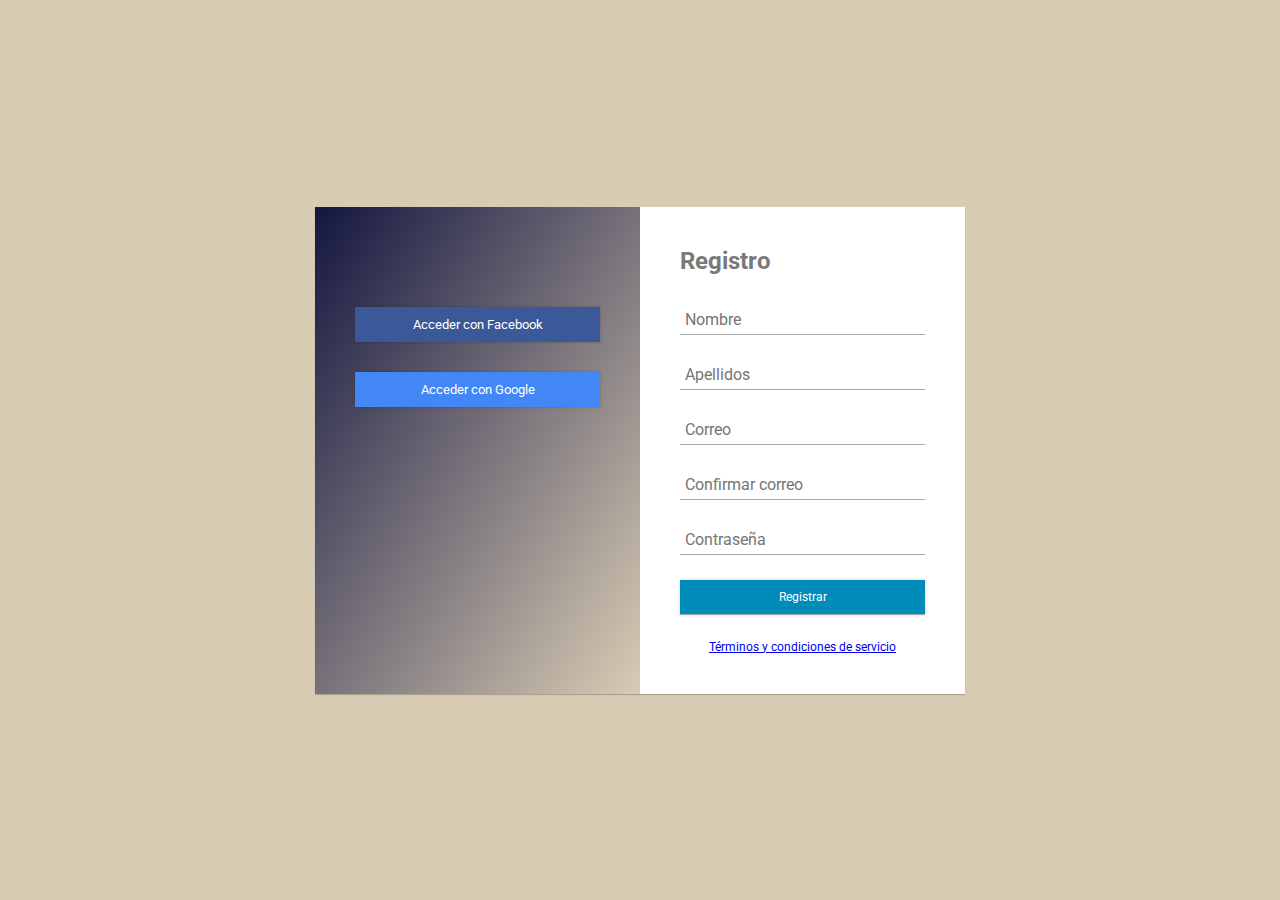
==== registro.html @ 5f37cbf4 "Se añade la vista de registro para el usuario" ====
<!DOCTYPE html>
<html lang="en">
<head>
    <meta charset="UTF-8">
    <meta http-equiv="X-UA-Compatible" content="IE=edge">
    <meta name="viewport" content="width=device-width, initial-scale=1.0">
    <link href="https://fonts.googleapis.com/css?family=Roboto" rel="stylesheet">
 
  <link rel="stylesheet" href="https://use.fontawesome.com/releases/v5.7.2/css/all.css" integrity="sha384-fnmOCqbTlWIlj8LyTjo7mOUStjsKC4pOpQbqyi7RrhN7udi9RwhKkMHpvLbHG9Sr" crossorigin="anonymous">
 
  <link rel="stylesheet" href="css/style.css">
    <title>Registro</title>
</head>
<body>
    <div class="container">
        <div class="login-container">
         <div class="login">
           <h2></h2>
           <div class="login-items">
             <button class="fb"><i class="fab fa-facebook-f"></i> Acceder con Facebook</button>          
             <button class="correo"><i class="fab fa-google"></i> Acceder con Google</button>
           </div>
         </div>
          <div class="inicia-sesion">
            <h2>Registro</h2>
            <form action="">           
              <input type="text" placeholder="Nombre" class="usuario">
              <input type="text" placeholder="Apellidos" class="usuario">
              <input type="text" placeholder="Correo" class="usuario">
              <input type="text" placeholder="Confirmar correo" class="usuario">
              <input type="password" placeholder="Contraseña" class="pass">
              <input type="submit" class="submit" value="Registrar">             
              <p><a  href="#">Términos y condiciones de servicio</a></p> 
            </form>
          </div>      
        </div>
      </div>
    
</body>
</html>
---- css/style.css ----
*{
    margin: 0;
    padding: 0;
    box-sizing: border-box;
    font-family: 'Roboto', sans-serif;
  }
   
  body{
   background: #D9CCB4;
  }
   
  .container{
    width: 100%;
    height: 100vh;
    padding: 10px;
    display: flex;
    justify-content: center;
    align-items: center;
  }
   
  .login-container{
    display: flex;
    width: 650px;
    height: auto;
    background: #fff;
    box-shadow: 0 1px 1px 0 rgba(0, 0, 0, .2);
  }
   
  .inicia-sesion, .login{
    flex: 1;
  }
   
  .inicia-sesion{
    padding: 40px;
    position: relative;
  }
   
  .inicia-sesion h2{
    color: #797979;
    margin-bottom: 30px;
  }
   
  .inicia-sesion input{
    width: 100%;
    padding: 5px;
    font-size: 16px;
    margin-bottom: 25px;
    border-top-style: none;
    border-left-style: none;
    border-right-style: none;
    border-bottom: 1px solid #a8a8a8;
    color: #333;
  }
   
  .inicia-sesion input:active,
  .inicia-sesion input:focus{
    outline: none;
  }
   
  .inicia-sesion .submit{
    /*width: auto;*/
    padding: 10px;
    background:  #008CBA;
    color: #fff;
    font-size: 12px;
    box-shadow: 0 0 3px 0 rgba(0, 0, 0, .2);
    cursor: pointer;
  }

  p  {
    font-size: 12px;
    text-align: center;
  }

   
  .inicia-sesion::after{
    /*content: '&amp;gt;';*/
    position: absolute;
    width: 25px;
    height: 25px;
    top: 50%;
    right: -23px;
    padding: 10px;
    text-align: center;
    font-size: 19px;
    background: #f1f1f1;
    border-radius: 50%;
    transform: translateY(-50%);
    box-shadow: -1px 1px 3px 1px rgba(0, 0, 0, .2);
    color: #7c7c7c;
  }
   
  .login{
    background-image: linear-gradient(to bottom right, #141640, #D9CCB4 );
    padding: 40px;
  }
   
  .login h2{
    color: #fff;
    margin-bottom: 45px;
  }
   
  .login button i{
    position: absolute;
    top: 12px; 
    left: 12px;
  }
   
  .login button{
    width: 100%;
    margin: 15px 0px;
    padding: 10px;
    box-shadow: 0 0 3px 0 rgba(0, 0, 0, .2);
    cursor: pointer;
    position: relative;
  }
   
  .login .fb{
    background: #3b5999;
    border-style: none;
    color: #fff;
  }
   
 
   
  .login .correo{
    background: #4287F5;
    border-style: none;
    color: #fff;
  }
   
  @media only screen and (max-width: 540px){
    .login-container{
      display: block;
    }
   
    .inicia-sesion, .login{
      flex: none;
    }
   
    .inicia-sesion::after{
      top: unset;
      bottom: -25px;
      left: 50%;
      transform: translateX(-50%) rotate(90deg);
    }
  }
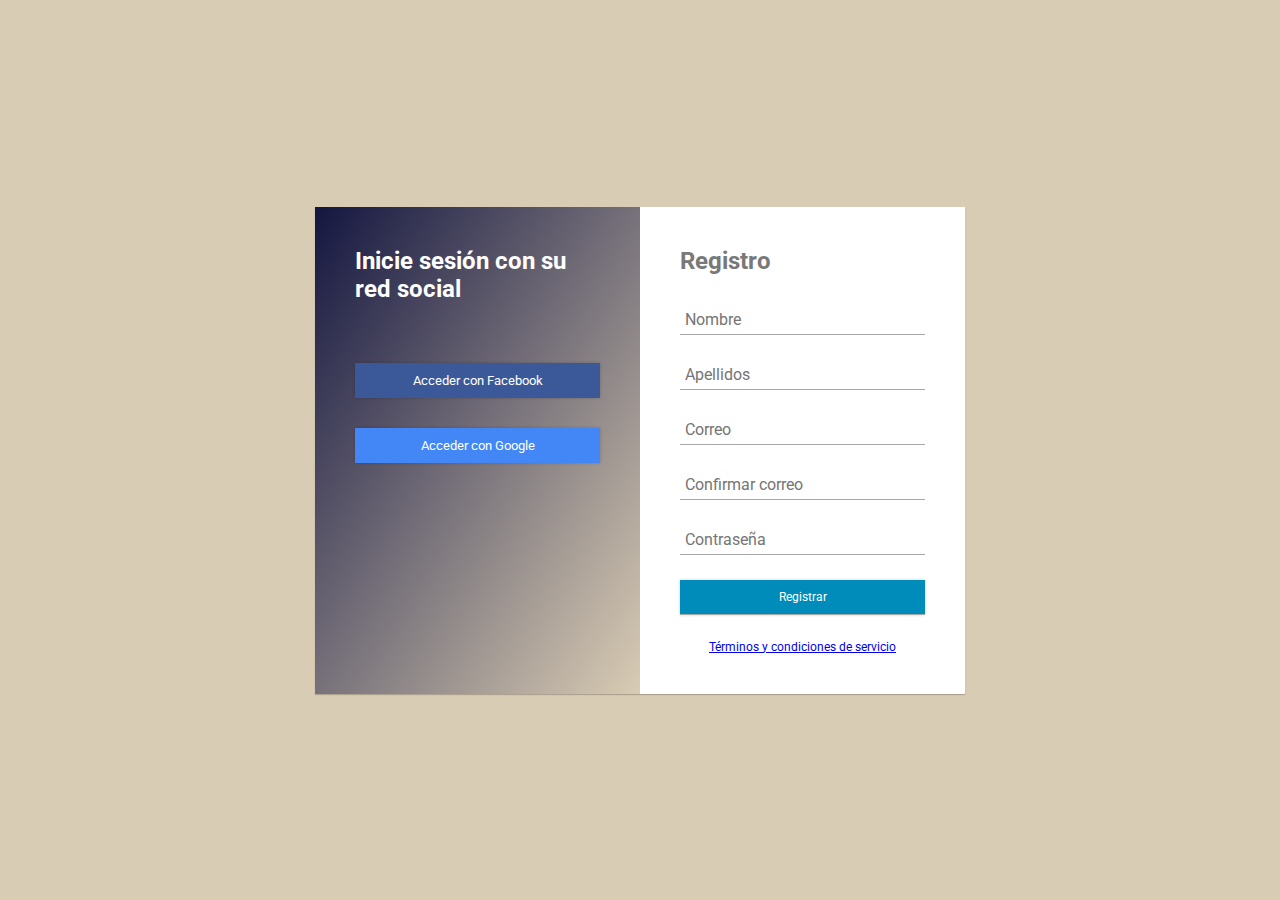
==== commit 11ba24fb: "Se levantan observaciones señaladas por el mentor:Se maneja mucho mejor la identacion" ====
--- a/registro.html
+++ b/registro.html
@@ -1,40 +1,37 @@
 <!DOCTYPE html>
 <html lang="en">
-<head>
-    <meta charset="UTF-8">
-    <meta http-equiv="X-UA-Compatible" content="IE=edge">
-    <meta name="viewport" content="width=device-width, initial-scale=1.0">
-    <link href="https://fonts.googleapis.com/css?family=Roboto" rel="stylesheet">
- 
-  <link rel="stylesheet" href="https://use.fontawesome.com/releases/v5.7.2/css/all.css" integrity="sha384-fnmOCqbTlWIlj8LyTjo7mOUStjsKC4pOpQbqyi7RrhN7udi9RwhKkMHpvLbHG9Sr" crossorigin="anonymous">
- 
-  <link rel="stylesheet" href="css/style.css">
-    <title>Registro</title>
-</head>
-<body>
-    <div class="container">
-        <div class="login-container">
-         <div class="login">
-           <h2></h2>
-           <div class="login-items">
-             <button class="fb"><i class="fab fa-facebook-f"></i> Acceder con Facebook</button>          
-             <button class="correo"><i class="fab fa-google"></i> Acceder con Google</button>
-           </div>
+   <head>
+      <meta charset="UTF-8">
+      <meta http-equiv="X-UA-Compatible" content="IE=edge">
+      <meta name="viewport" content="width=device-width, initial-scale=1.0">
+      <link href="https://fonts.googleapis.com/css?family=Roboto" rel="stylesheet">
+      <link rel="stylesheet" href="https://use.fontawesome.com/releases/v5.7.2/css/all.css" integrity="sha384-fnmOCqbTlWIlj8LyTjo7mOUStjsKC4pOpQbqyi7RrhN7udi9RwhKkMHpvLbHG9Sr" crossorigin="anonymous">
+      <link rel="stylesheet" href="css/style.css">
+      <title>Registro</title>
+   </head>
+   <body>
+      <div class="container">
+         <div class="login-container">
+            <div class="login">
+               <h2>Inicie sesión con su red social</h2>
+               <div class="login-items">
+                  <button class="fb"><i class="fab fa-facebook-f"></i> Acceder con Facebook</button>          
+                  <button class="correo"><i class="fab fa-google"></i> Acceder con Google</button>
+               </div>
+            </div>
+            <div class="inicia-sesion">
+               <h2>Registro</h2>
+               <form action="">
+                  <input type="text" placeholder="Nombre" class="usuario">
+                  <input type="text" placeholder="Apellidos" class="usuario">
+                  <input type="text" placeholder="Correo" class="usuario">
+                  <input type="text" placeholder="Confirmar correo" class="usuario">
+                  <input type="password" placeholder="Contraseña" class="pass">
+                  <input type="submit" class="submit" value="Registrar">             
+                  <p><a  href="#">Términos y condiciones de servicio</a></p>
+               </form>
+            </div>
          </div>
-          <div class="inicia-sesion">
-            <h2>Registro</h2>
-            <form action="">           
-              <input type="text" placeholder="Nombre" class="usuario">
-              <input type="text" placeholder="Apellidos" class="usuario">
-              <input type="text" placeholder="Correo" class="usuario">
-              <input type="text" placeholder="Confirmar correo" class="usuario">
-              <input type="password" placeholder="Contraseña" class="pass">
-              <input type="submit" class="submit" value="Registrar">             
-              <p><a  href="#">Términos y condiciones de servicio</a></p> 
-            </form>
-          </div>      
-        </div>
       </div>
-    
-</body>
+   </body>
 </html>